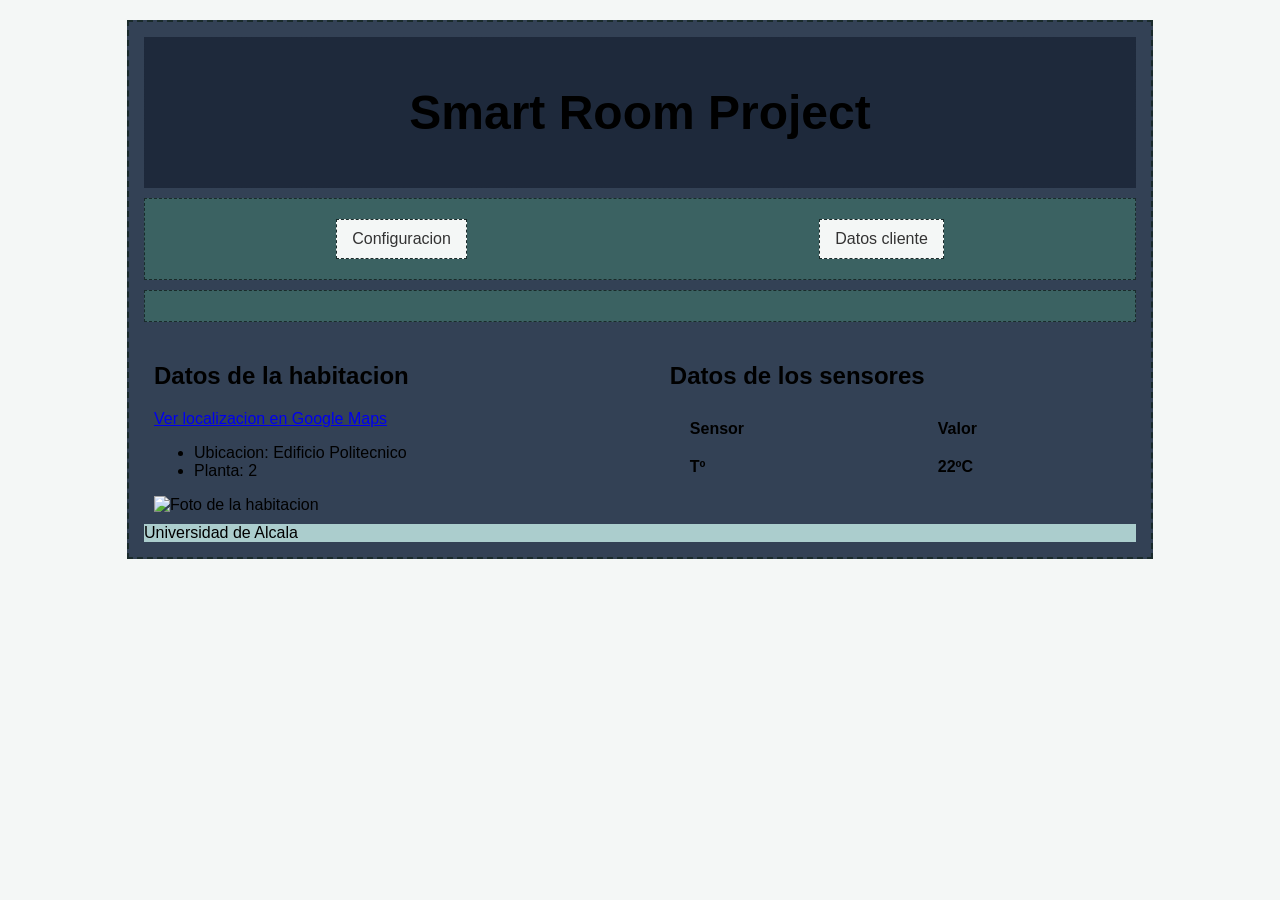
==== index.html @ c6aa9e57 "Incorporado HTML del proyecto, añadido datos.js y corregidos enlaces a index.html" ====
<!DOCTYPE html>
<html lang="es">
<head>
    <meta charset="UTF-8">
    <title>Smart Room</title>
    <link rel="stylesheet" type="text/css" href="css/iroom.css">
</head>
<body>
    <main id="contenedor">
        <header id="titulo">
            <h1>Smart Room Project</h1>
        </header>
        <nav id="menu">
            <a href="config.html" class="boton-menu">Configuracion</a>
            <a href="minombre.html" class="boton-menu">Datos cliente</a>
        </nav>
        <aside id="informacion"></aside>
        <section id="habitacion">
            <h2>Datos de la habitacion</h2>
            <a href="https://maps.google.com" target="_blank">Ver localizacion en Google Maps</a>
            <ul>
                <li>Ubicacion: Edificio Politecnico</li>
                <li>Planta: 2</li>
            </ul>
            <img src="https://via.placeholder.com/150" alt="Foto de la habitacion">
        </section>
        <section id="sensores"> 
            <h2>Datos de los sensores</h2>
            <table>
                <tr>
                    <th>Sensor</th>
                    <th>Valor</th>
                </tr>
                <tr>
                    <th>Tº</th>
                    <th>22ºC</th>
                </tr>
            </table>
        </section>
        <footer id="pie">
            Universidad de Alcala
        </footer>
    </main>
    <script>
        var nombreGuardado = localStorage.getItem("fname");
        if(nombreGuardado != null){
            document.getElementById("informacion").innerHTML = "Bienvenido a smartroom " + nombreGuardado;
        }
    </script>
</body>
</html>
---- css/iroom.css ----
body{
    font-family: Arial, sans-serif;
    background-color: #F4F7F6;
    margin: 0;
    padding: 20px;
}

#contenedor{
    background-color: #334155;
    width: 80%;
    margin: auto;
    border: 2px dashed #1A2B2B;
    padding: 15px;
    overflow: hidden;
}

#titulo{
    border: 1px dashed #1E293B;
    margin-bottom: 10px;
    padding: 15px;
    text-align: center;
    background-color:#1E293B;
    font-size: 24px;
    font-weight: bold;
}

#menu{
    border: 1px dashed #1A2B2B;
    margin-bottom: 10px;
    padding: 15px;
    text-align: center;
    background-color: #3B6262;
}
#informacion{
    border: 1px dashed #1A2B2B;
    margin-bottom: 10px;
    padding: 15px;
    text-align: center;
    background-color: #3B6262;
}
#habitacion{
    float: left;
    width: 48%;
    border: 1px #2A4747;
    padding: 10px;
    box-sizing: border-box;
}
#sensores{
    float: right;
    width: 48%;
    border: 1px #2A4747;
    padding: 10px;
    box-sizing: border-box;
}
#pie{
    clear: both;
    background-color: #ABCDCD;
    margin-top: 10px;
}


#sensores table {
    width: 100%;
    border-collapse: collapse;
}

#sensores th, #sensores td {
    padding: 10px 20px;
    text-align: left;
}


.boton-menu {
    display: inline-block;
    border: 1px dashed #1A2B2B;
    padding: 10px 15px;
    margin: 5px;
    text-decoration: none;
    color: #333;
    background-color: #F4F7F6;
}

#menu {
    display: flex;
    justify-content: space-around;
    align-items: center;
}
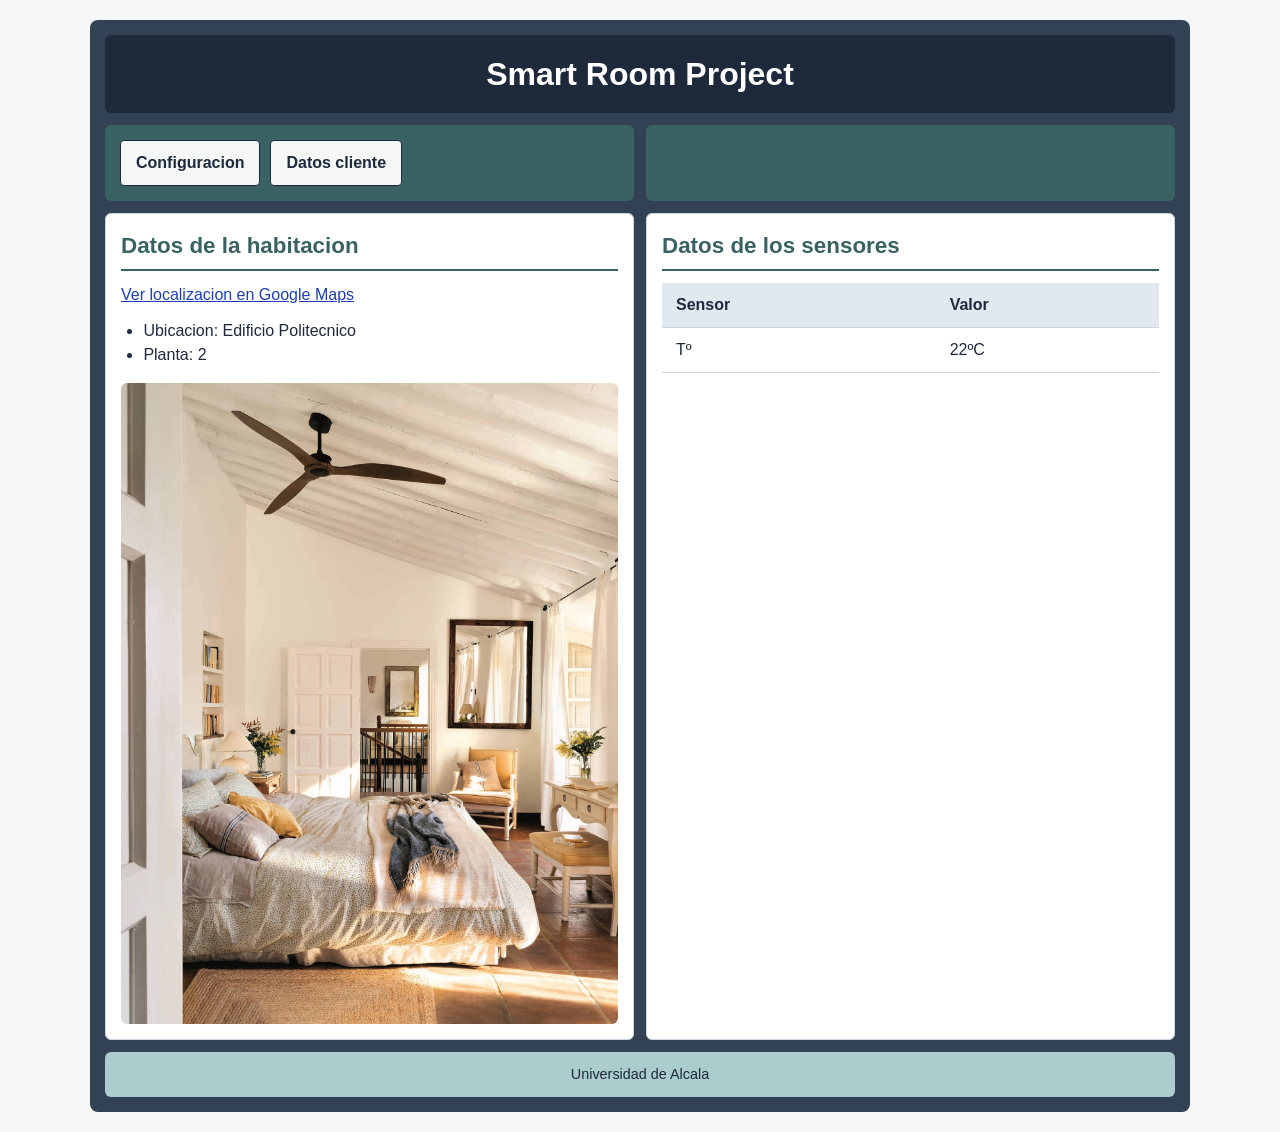
==== commit cf660c23: "Layout con flexbox, formulario de configuración y foto de la habitacion" ====
--- a/index.html
+++ b/index.html
@@ -2,6 +2,7 @@
 <html lang="es">
 <head>
     <meta charset="UTF-8">
+   <meta name="viewport" content="width=device-width, initial-scale=1">
     <title>Smart Room</title>
     <link rel="stylesheet" type="text/css" href="css/iroom.css">
 </head>
@@ -22,7 +23,7 @@
                 <li>Ubicacion: Edificio Politecnico</li>
                 <li>Planta: 2</li>
             </ul>
-            <img src="https://via.placeholder.com/150" alt="Foto de la habitacion">
+            <img src="images/habitacion.jpg" alt="Foto de la habitacion">
         </section>
         <section id="sensores"> 
             <h2>Datos de los sensores</h2>
@@ -32,8 +33,8 @@
                     <th>Valor</th>
                 </tr>
                 <tr>
-                    <th>Tº</th>
-                    <th>22ºC</th>
+                    <td>Tº</td>
+                    <td>22ºC</td>
                 </tr>
             </table>
         </section>
@@ -44,7 +45,7 @@
     <script>
         var nombreGuardado = localStorage.getItem("fname");
         if(nombreGuardado != null){
-            document.getElementById("informacion").innerHTML = "Bienvenido a smartroom " + nombreGuardado;
+               document.getElementById("informacion").innerHTML = "Hola " + nombreGuardado + ": Bienvenido a Smart Room";
         }
     </script>
 </body>
--- a/css/iroom.css
+++ b/css/iroom.css
@@ -1,88 +1,364 @@
-body{
-    font-family: Arial, sans-serif;
-    background-color: #F4F7F6;
-    margin: 0;
-    padding: 20px;
-}
-
-#contenedor{
-    background-color: #334155;
-    width: 80%;
-    margin: auto;
-    border: 2px dashed #1A2B2B;
-    padding: 15px;
-    overflow: hidden;
-}
-
-#titulo{
-    border: 1px dashed #1E293B;
-    margin-bottom: 10px;
-    padding: 15px;
-    text-align: center;
-    background-color:#1E293B;
-    font-size: 24px;
-    font-weight: bold;
-}
-
-#menu{
-    border: 1px dashed #1A2B2B;
-    margin-bottom: 10px;
-    padding: 15px;
-    text-align: center;
-    background-color: #3B6262;
-}
-#informacion{
-    border: 1px dashed #1A2B2B;
-    margin-bottom: 10px;
-    padding: 15px;
-    text-align: center;
-    background-color: #3B6262;
-}
-#habitacion{
-    float: left;
-    width: 48%;
-    border: 1px #2A4747;
+/* =========================================================
+   iroom.css - Hoja de estilos de Smart Room (P1 HTML/CSS)
+   La usan index.html, config.html y minombre.html
+   Se mantiene la paleta de colores original del proyecto.
+   ========================================================= */
+
+
+/* ---------- 1. Variables de color ----------
+   Los colores se definen una sola vez aqui y se usan con var(...).
+   Si quieres cambiar un color, lo cambias en este bloque y se
+   actualiza en toda la web. */
+:root {
+  --fondo-pagina: #F4F7F6;   /* fondo general de la pagina */
+  --marco:        #334155;   /* marco oscuro que rodea todo */
+  --titulo:       #1E293B;   /* cabecera y color de texto principal */
+  --barra:        #3B6262;   /* menu, informacion, subtitulos y boton */
+  --pie:          #ABCDCD;   /* pie de pagina */
+  --tarjeta:      #FFFFFF;   /* fondo de las zonas de contenido */
+  --texto:        #1E293B;   /* texto normal */
+  --texto-claro:  #FFFFFF;   /* texto sobre fondos oscuros */
+  --enlace:       #1E40AF;   /* enlaces (buen contraste en fondo claro) */
+  --borde:        #CBD5E1;   /* lineas finas */
+  --borde-campo:  #64748B;   /* borde de los campos del formulario */
+  --error:        #B91C1C;   /* campos con un valor no valido */
+  --foco:         #FFD54A;   /* anillo de foco al navegar con teclado */
+}
+
+
+/* ---------- 2. Reglas generales ---------- */
+
+/* Con border-box, el padding y el borde NO hacen crecer el ancho
+   de un elemento: es mucho mas facil calcular tamanos. */
+*, *::before, *::after {
+  box-sizing: border-box;
+}
+
+body {
+  font-family: Arial, Helvetica, sans-serif;
+  font-size: 1rem;          /* 1rem = tamano base del navegador (16px) */
+  line-height: 1.5;
+  color: var(--texto);
+  background-color: var(--fondo-pagina);
+  margin: 0;
+  padding: 20px;
+}
+
+/* Jerarquia de textos: tamano (font-size), grosor (font-weight)
+   y color distinguen titulo, subtitulos y texto normal. */
+h1 {
+  font-size: 2rem;
+  font-weight: 700;
+  margin: 0;
+}
+
+h2 {
+  font-size: 1.4rem;
+  font-weight: 600;
+  color: var(--barra);
+  margin: 0 0 0.75rem;
+  padding-bottom: 0.4rem;
+  border-bottom: 2px solid var(--barra);
+}
+
+h3 {
+  font-size: 1.1rem;
+  font-weight: 600;
+  margin: 1.5rem 0 0.75rem;
+}
+
+a {
+  color: var(--enlace);
+}
+
+a:hover {
+  text-decoration-thickness: 2px;
+}
+
+ul {
+  margin: 0.75rem 0;
+  padding-left: 1.4rem;
+}
+
+img {
+  display: block;
+  max-width: 100%;          /* la imagen nunca se sale de su caja */
+  height: auto;
+  margin-top: 1rem;
+  border-radius: 6px;
+}
+
+
+/* ---------- 3. Foco visible con el teclado ----------
+   Cuando alguien navega con la tecla Tab, el elemento activo
+   se rodea de un anillo amarillo con un borde oscuro interior,
+   para que se vea tanto sobre fondos claros como oscuros. */
+:focus-visible {
+  outline: 3px solid var(--foco);
+  outline-offset: 2px;
+  box-shadow: 0 0 0 2px var(--titulo);
+}
+
+
+/* ---------- 4. Estructura de la pagina (layout) ----------
+   #contenedor es una caja flexible (flexbox) que reparte sus zonas en filas:
+
+   - flex-wrap: wrap -> cuando una zona no cabe en la fila, pasa a la siguiente.
+   - titulo y pie ocupan el 100%: una fila entera cada uno.
+   - menu, informacion, habitacion y sensores ocupan el 45% cada uno,
+     asi que solo caben DOS por fila:
+         menu | informacion        habitacion | sensores
+   - "flex: 1 1 45%" son tres valores: crece (1), se encoge (1) y
+     mide 45% de partida. Al poder crecer, las dos zonas de una fila
+     se reparten el espacio que sobra y llegan hasta los bordes.
+   - Las zonas de una misma fila miden lo mismo de alto (es el
+     comportamiento por defecto de flexbox). */
+#contenedor {
+  display: flex;
+  flex-wrap: wrap;
+  gap: 12px;                /* separacion entre zonas */
+  width: 90%;
+  max-width: 1100px;
+  margin: 0 auto;
+  padding: 15px;
+  background-color: var(--marco);
+  border-radius: 8px;
+}
+
+#titulo,
+#pie {
+  flex: 0 0 100%;           /* no crece, no se encoge, ocupa toda la fila */
+}
+
+#menu,
+#informacion,
+#habitacion,
+#sensores {
+  flex: 1 1 45%;
+  min-width: 0;             /* permite que el contenido se ajuste sin desbordar */
+}
+
+/* Pantallas pequenas (menos de 700 px de ancho): una sola columna.
+   Si cada zona mide el 100%, solo cabe una por fila. */
+@media (max-width: 700px) {
+  body {
     padding: 10px;
-    box-sizing: border-box;
-}
-#sensores{
-    float: right;
-    width: 48%;
-    border: 1px #2A4747;
-    padding: 10px;
-    box-sizing: border-box;
-}
-#pie{
-    clear: both;
-    background-color: #ABCDCD;
-    margin-top: 10px;
-}
-
-
-#sensores table {
+  }
+
+  #contenedor {
     width: 100%;
-    border-collapse: collapse;
-}
-
-#sensores th, #sensores td {
-    padding: 10px 20px;
-    text-align: left;
-}
-
+  }
+
+  #menu,
+  #informacion,
+  #habitacion,
+  #sensores {
+    flex-basis: 100%;
+  }
+}
+
+
+/* ---------- 5. Cada zona de la pagina ---------- */
+
+/* Cabecera con el titulo */
+#titulo {
+  background-color: var(--titulo);
+  color: var(--texto-claro);
+  padding: 15px;
+  text-align: center;
+  border-radius: 6px;
+}
+
+/* Menu e informacion: dos barras del mismo color, una al lado de la otra */
+#menu,
+#informacion {
+  background-color: var(--barra);
+  color: var(--texto-claro);
+  padding: 15px;
+  border-radius: 6px;
+}
+
+#menu {
+  display: flex;
+  flex-wrap: wrap;          /* si los botones no caben, pasan a la linea siguiente */
+  align-items: center;
+  gap: 10px;
+}
+
+#informacion {
+  display: flex;
+  align-items: center;
+  justify-content: center;
+  text-align: center;
+  font-weight: 600;
+}
 
 .boton-menu {
-    display: inline-block;
-    border: 1px dashed #1A2B2B;
-    padding: 10px 15px;
-    margin: 5px;
-    text-decoration: none;
-    color: #333;
-    background-color: #F4F7F6;
-}
-
-#menu {
-    display: flex;
-    justify-content: space-around;
-    align-items: center;
-}
-
+  display: inline-block;
+  padding: 10px 15px;
+  background-color: var(--fondo-pagina);
+  color: var(--texto);
+  font-weight: 600;
+  text-decoration: none;
+  border: 1px solid var(--texto);
+  border-radius: 4px;
+}
+
+.boton-menu:hover {
+  background-color: var(--pie);
+}
+
+/* Zonas de contenido (fondo blanco): las dos de la pagina de inicio
+   y las dos del formulario de configuracion */
+#habitacion,
+#sensores,
+#datos_estacion,
+#sensores_config {
+  background-color: var(--tarjeta);
+  border: 1px solid var(--borde);
+  border-radius: 6px;
+  padding: 15px;
+}
+
+#sensores {
+  overflow-x: auto;         /* si la tabla es muy ancha, hace scroll dentro de su caja */
+}
+
+/* Tabla de sensores */
+table {
+  width: 100%;
+  border-collapse: collapse;
+}
+
+th,
+td {
+  padding: 10px 14px;
+  text-align: left;
+  border-bottom: 1px solid var(--borde);
+}
+
+th {
+  background-color: #E2E8F0;
+  font-weight: 700;
+}
+
+/* Pie de pagina */
+#pie {
+  background-color: var(--pie);
+  color: var(--texto);
+  padding: 12px;
+  text-align: center;
+  font-size: 0.9rem;
+  border-radius: 6px;
+}
+
+
+/* ---------- 6. Formularios (config.html y minombre.html) ---------- */
+
+/* El formulario ocupa una fila entera de #contenedor y por dentro
+   funciona igual que #contenedor: una caja flexible con filas.
+     datos de la habitacion | sensores y alertas
+     boton de enviar (solo, en su fila y centrado) */
+#contenedor > form {
+  flex: 0 0 100%;
+  display: flex;
+  flex-wrap: wrap;
+  justify-content: center;  /* centra lo que quede solo en una fila (el boton) */
+  gap: 12px;
+}
+
+#datos_estacion,
+#sensores_config {
+  flex: 1 1 45%;
+  min-width: 0;
+}
+
+/* Cada pareja etiqueta + campo va en un div.campo */
+.campo {
+  margin-bottom: 1rem;
+}
+
+/* Etiquetas: encima de su campo, en negrita */
+label {
+  display: block;
+  font-weight: 600;
+  margin-bottom: 0.3rem;
+}
+
+/* Campos de texto, URL, contrasena, numeros y archivo */
+input[type="text"],
+input[type="url"],
+input[type="password"],
+input[type="number"],
+input[type="file"] {
+  display: block;
+  width: 100%;
+  padding: 8px 10px;
+  font: inherit;            /* mismo tipo y tamano de letra que el resto */
+  color: var(--texto);
+  background-color: #FFFFFF;
+  border: 1px solid var(--borde-campo);
+  border-radius: 4px;
+}
+
+/* Si el valor no es valido (fuera de rango, URL mal escrita,
+   maxima menor que minima...), el campo se marca en rojo */
+input:invalid {
+  border-color: var(--error);
+  background-color: #FEF2F2;
+}
+
+/* Casillas de los sensores: casilla y texto en la misma linea */
+.opcion {
+  display: flex;
+  align-items: center;
+  gap: 0.6rem;
+  margin-bottom: 0.5rem;
+}
+
+.opcion input {
+  width: 1.1rem;
+  height: 1.1rem;
+  margin: 0;
+}
+
+.opcion label {
+  margin: 0;
+  font-weight: 400;
+}
+
+/* Resultado de la diferencia de temperatura */
+output {
+  display: block;
+  min-height: 2.5rem;
+  padding: 8px 10px;
+  background-color: #E2E8F0;
+  border-radius: 4px;
+  font-weight: 700;
+}
+
+/* Boton de enviar */
+input[type="submit"] {
+  flex: 0 0 auto;           /* mide lo que mide su texto, sin estirarse */
+  padding: 12px 28px;
+  font: inherit;
+  font-weight: 700;
+  color: var(--texto-claro);
+  background-color: var(--barra);
+  border: 0;
+  border-radius: 4px;
+  cursor: pointer;
+}
+
+input[type="submit"]:hover {
+  background-color: var(--titulo);
+}
+
+/* Pantallas pequenas: el formulario tambien pasa a una columna.
+   Va aqui, despues de las reglas del formulario, para que se aplique. */
+@media (max-width: 700px) {
+  #datos_estacion,
+  #sensores_config {
+    flex-basis: 100%;
+  }
+}
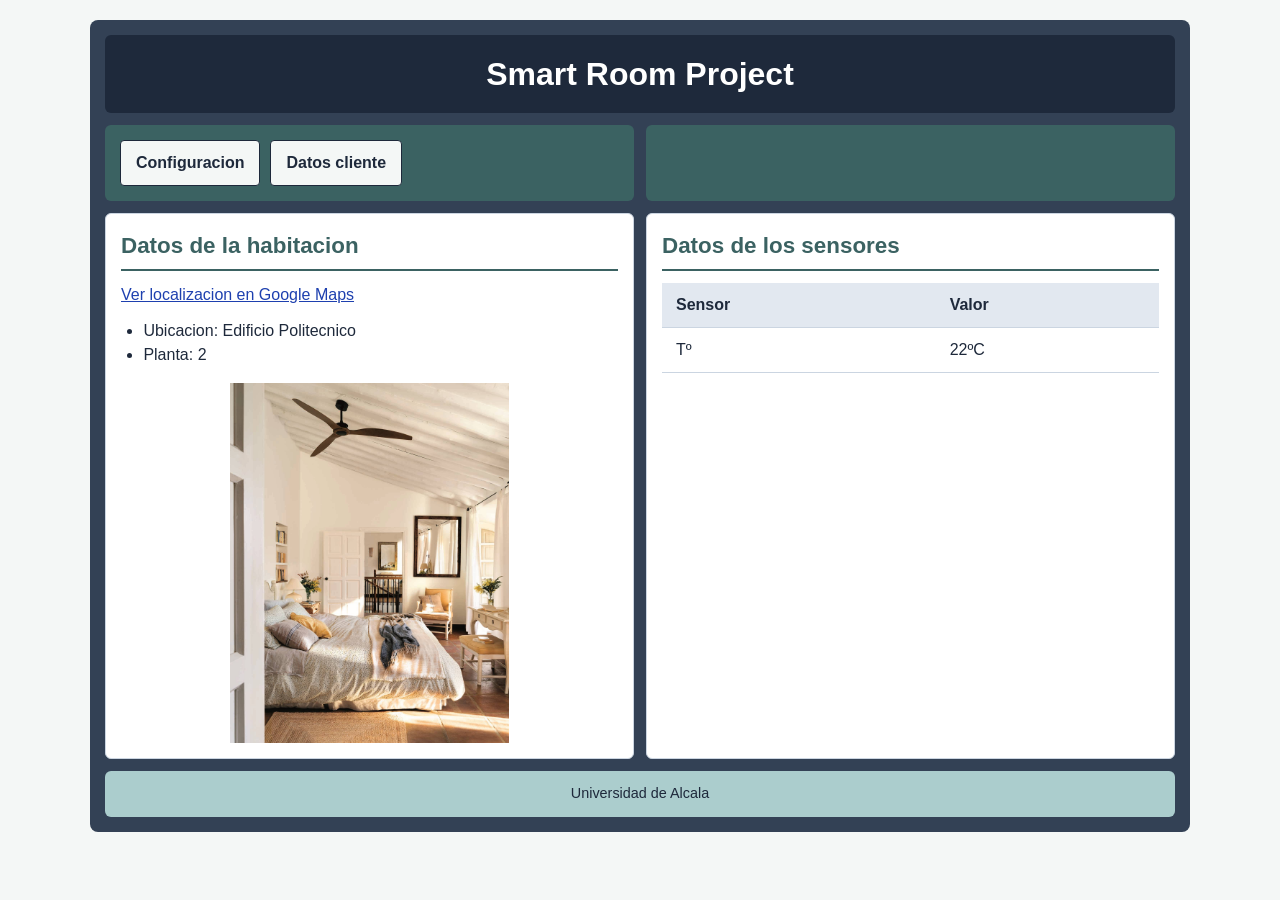
==== commit 885bfbfc: "Apartado 8, capturas y memoria actualizadas" ====
--- a/index.html
+++ b/index.html
@@ -4,9 +4,11 @@
     <meta charset="UTF-8">
    <meta name="viewport" content="width=device-width, initial-scale=1">
     <title>Smart Room</title>
+    <link rel="icon" type="image/svg+xml" href="images/favicon.svg">
     <link rel="stylesheet" type="text/css" href="css/iroom.css">
 </head>
 <body>
+    <a class="saltar" href="#habitacion">Saltar al contenido</a>
     <main id="contenedor">
         <header id="titulo">
             <h1>Smart Room Project</h1>
--- a/css/iroom.css
+++ b/css/iroom.css
@@ -23,6 +23,40 @@
   --borde-campo:  #64748B;   /* borde de los campos del formulario */
   --error:        #B91C1C;   /* campos con un valor no valido */
   --foco:         #FFD54A;   /* anillo de foco al navegar con teclado */
+  --subtitulo:    #3B6262;   /* color de los subtitulos h2 */
+  --enlace-hover: #1E293B;   /* enlaces al pasar el raton por encima */
+  --campo-fondo:  #FFFFFF;   /* fondo de los campos del formulario */
+  --cabecera-tabla: #E2E8F0; /* fondo de la fila de titulos de la tabla */
+  --salida-fondo: #E2E8F0;   /* fondo del resultado de la diferencia */
+  --error-fondo:  #FEF2F2;   /* fondo de un campo con valor no valido */
+}
+
+
+/* ---------- 1b. Modo oscuro (Apartado 8) ----------
+   Si el sistema operativo o el navegador del usuario estan en modo
+   oscuro, se redefinen las MISMAS variables con colores oscuros.
+   Como todo el CSS usa var(...), no hace falta tocar ninguna otra regla. */
+@media (prefers-color-scheme: dark) {
+  :root {
+    --fondo-pagina: #0B1220;
+    --marco:        #1E293B;
+    --titulo:       #0F172A;
+    --barra:        #3B6262;
+    --pie:          #274545;
+    --tarjeta:      #273449;
+    --texto:        #E2E8F0;
+    --texto-claro:  #FFFFFF;
+    --enlace:       #93C5FD;
+    --borde:        #475569;
+    --borde-campo:  #94A3B8;
+    --error:        #FCA5A5;
+    --subtitulo:    #7FB5B5;
+    --enlace-hover: #FFFFFF;
+    --campo-fondo:  #0F172A;
+    --cabecera-tabla: #334155;
+    --salida-fondo: #334155;
+    --error-fondo:  #450A0A;
+  }
 }
 
 
@@ -55,10 +89,10 @@
 h2 {
   font-size: 1.4rem;
   font-weight: 600;
-  color: var(--barra);
+  color: var(--subtitulo);
   margin: 0 0 0.75rem;
   padding-bottom: 0.4rem;
-  border-bottom: 2px solid var(--barra);
+  border-bottom: 2px solid var(--subtitulo);
 }
 
 h3 {
@@ -72,7 +106,7 @@
 }
 
 a:hover {
-  text-decoration-thickness: 2px;
+  color: var(--enlace-hover);
 }
 
 ul {
@@ -82,8 +116,10 @@
 
 img {
   display: block;
-  max-width: 100%;          /* la imagen nunca se sale de su caja */
+  width: 100%;              /* ocupa el ancho de su caja, sin salirse */
   height: auto;
+  max-height: 360px;        /* y no crece mas de 360 px de alto */
+  object-fit: contain;      /* la foto se ve entera, sin deformarse ni recortarse */
   margin-top: 1rem;
   border-radius: 6px;
 }
@@ -208,12 +244,13 @@
   background-color: var(--pie);
 }
 
-/* Zonas de contenido (fondo blanco): las dos de la pagina de inicio
-   y las dos del formulario de configuracion */
+/* Zonas de contenido (fondo blanco): las dos de la pagina de inicio,
+   las dos del formulario de configuracion y la del formulario del nombre */
 #habitacion,
 #sensores,
 #datos_estacion,
-#sensores_config {
+#sensores_config,
+#datos_nombre {
   background-color: var(--tarjeta);
   border: 1px solid var(--borde);
   border-radius: 6px;
@@ -238,7 +275,7 @@
 }
 
 th {
-  background-color: #E2E8F0;
+  background-color: var(--cabecera-tabla);
   font-weight: 700;
 }
 
@@ -268,9 +305,16 @@
 }
 
 #datos_estacion,
-#sensores_config {
+#sensores_config,
+#datos_nombre {
   flex: 1 1 45%;
   min-width: 0;
+}
+
+/* En minombre.html solo hay una tarjeta: se limita su ancho y,
+   gracias al justify-content: center del formulario, queda centrada */
+#datos_nombre {
+  max-width: 520px;
 }
 
 /* Cada pareja etiqueta + campo va en un div.campo */
@@ -296,16 +340,19 @@
   padding: 8px 10px;
   font: inherit;            /* mismo tipo y tamano de letra que el resto */
   color: var(--texto);
-  background-color: #FFFFFF;
+  background-color: var(--campo-fondo);
   border: 1px solid var(--borde-campo);
   border-radius: 4px;
 }
 
 /* Si el valor no es valido (fuera de rango, URL mal escrita,
-   maxima menor que minima...), el campo se marca en rojo */
-input:invalid {
+   maxima menor que minima...), el campo se marca en rojo.
+   :not(:placeholder-shown) hace que solo ocurra cuando el campo tiene
+   algo escrito: asi un campo obligatorio vacio no sale en rojo nada mas
+   abrir la pagina. */
+input:invalid:not(:placeholder-shown) {
   border-color: var(--error);
-  background-color: #FEF2F2;
+  background-color: var(--error-fondo);
 }
 
 /* Casillas de los sensores: casilla y texto en la misma linea */
@@ -332,7 +379,7 @@
   display: block;
   min-height: 2.5rem;
   padding: 8px 10px;
-  background-color: #E2E8F0;
+  background-color: var(--salida-fondo);
   border-radius: 4px;
   font-weight: 700;
 }
@@ -358,7 +405,136 @@
    Va aqui, despues de las reglas del formulario, para que se aplique. */
 @media (max-width: 700px) {
   #datos_estacion,
-  #sensores_config {
+  #sensores_config,
+  #datos_nombre {
     flex-basis: 100%;
   }
 }
+
+
+/* =========================================================
+   7. MEJORAS EXTRA (Apartado 8)
+   ========================================================= */
+
+/* ---------- 7.1 Enlace "Saltar al contenido" ----------
+   Es el primer elemento al que llega la tecla Tab. Esta fuera de la
+   pantalla hasta que recibe el foco; entonces aparece arriba a la
+   izquierda. Permite a quien navega con teclado o lector de pantalla
+   saltarse el titulo y el menu. */
+.saltar {
+  position: absolute;
+  left: -9999px;
+  top: 10px;
+  padding: 10px 16px;
+  background-color: var(--texto-claro);
+  color: var(--titulo);
+  font-weight: 700;
+  border-radius: 4px;
+  z-index: 10;
+}
+
+.saltar:focus {
+  left: 10px;
+}
+
+/* ---------- 7.2 Vista previa de la foto (config.html) ---------- */
+#vista_previa img {
+  max-height: 200px;
+}
+
+/* ---------- 7.3 Transiciones y animacion ----------
+   Los cambios de color al pasar el raton ya no son bruscos: duran
+   0,25 s. Los botones suben 2 px en hover, y la pagina aparece con
+   un fundido suave al cargarse. */
+a,
+input[type="submit"],
+input[type="text"],
+input[type="url"],
+input[type="password"],
+input[type="number"] {
+  transition: background-color 0.25s ease, color 0.25s ease,
+              border-color 0.25s ease, transform 0.25s ease;
+}
+
+.boton-menu:hover,
+input[type="submit"]:hover {
+  transform: translateY(-2px);
+}
+
+@keyframes aparecer {
+  from {
+    opacity: 0;
+    transform: translateY(10px);
+  }
+  to {
+    opacity: 1;
+    transform: translateY(0);
+  }
+}
+
+#contenedor {
+  animation: aparecer 0.5s ease-out;
+}
+
+/* Quien tiene activada la opcion "reducir movimiento" en su sistema
+   no ve animaciones ni transiciones. */
+@media (prefers-reduced-motion: reduce) {
+  #contenedor {
+    animation: none;
+  }
+
+  a,
+  input[type="submit"],
+  input[type="text"],
+  input[type="url"],
+  input[type="password"],
+  input[type="number"] {
+    transition: none;
+  }
+
+  .boton-menu:hover,
+  input[type="submit"]:hover {
+    transform: none;
+  }
+}
+
+/* ---------- 7.4 Estilos de impresion ----------
+   Al imprimir (o guardar como PDF) se quitan los colores de fondo,
+   el menu y el boton de enviar, y despues de cada enlace externo
+   se escribe su direccion, porque en papel no se puede hacer clic. */
+@media print {
+  body {
+    background-color: #FFFFFF;
+    color: #000000;
+    padding: 0;
+  }
+
+  #contenedor {
+    width: 100%;
+    max-width: none;
+    padding: 0;
+    background-color: #FFFFFF;
+  }
+
+  #titulo,
+  #pie {
+    background-color: #FFFFFF;
+    color: #000000;
+    border: 1px solid #000000;
+  }
+
+  #menu,
+  #informacion,
+  .saltar,
+  input[type="submit"] {
+    display: none;
+  }
+
+  a {
+    color: #000000;
+  }
+
+  a[href^="http"]::after {
+    content: " (" attr(href) ")";
+  }
+}
